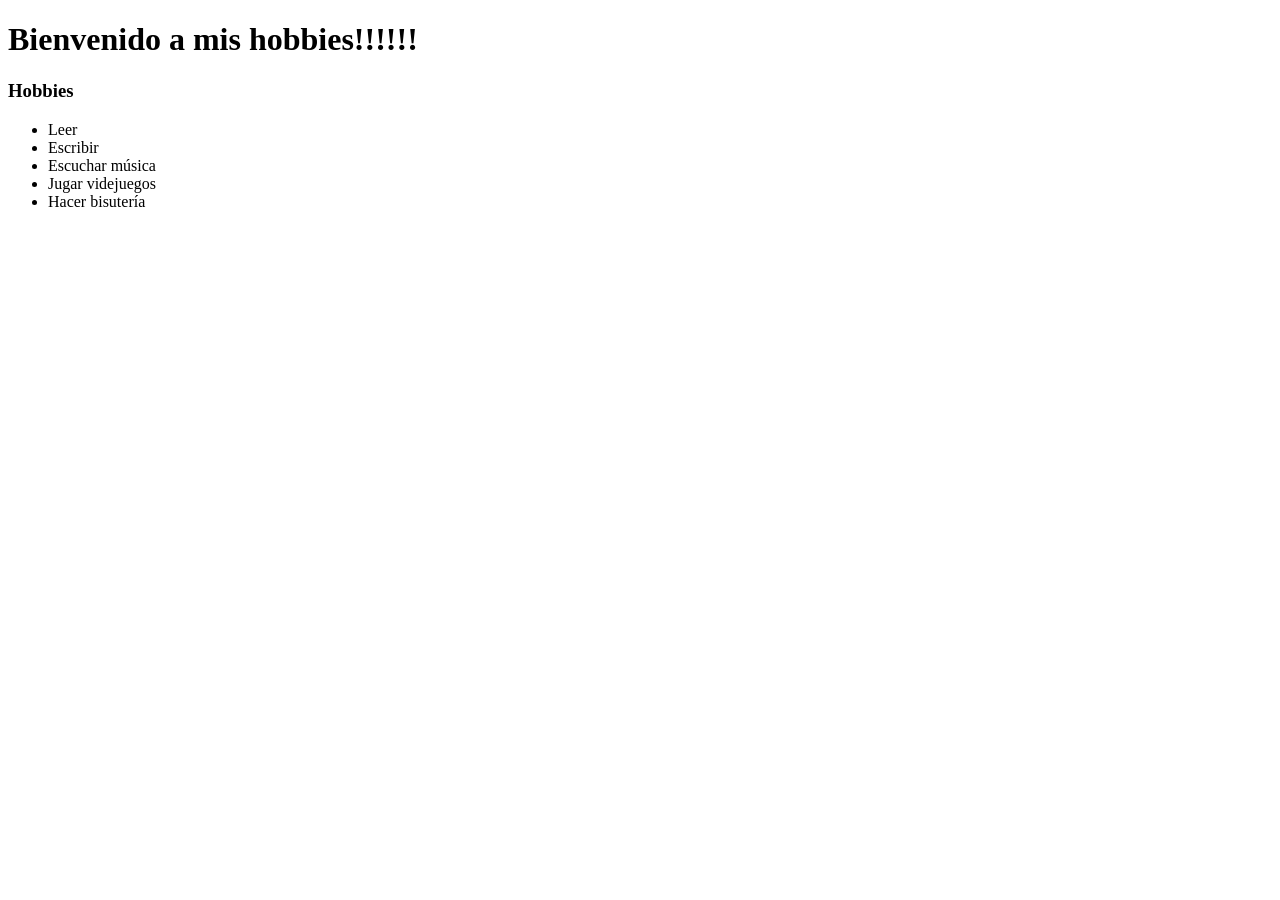
==== src/main/resources/static/hobbies.html @ c717d0c9 "Initial commit" ====
<!DOCTYPE html>
<html lang="en">
<head>
    <meta charset="UTF-8">
    <title>Hobbies de la Jos</title>
</head>
<header>
    <h1>Bienvenido a mis hobbies!!!!!!</h1>
</header>
<body>

<h3>Hobbies</h3>
<ul>
    <li> Leer</li>
    <li> Escribir</li>
    <li> Escuchar música</li>
    <li> Jugar videjuegos</li>
    <li> Hacer bisutería</li>
</ul>

</body>
</html>
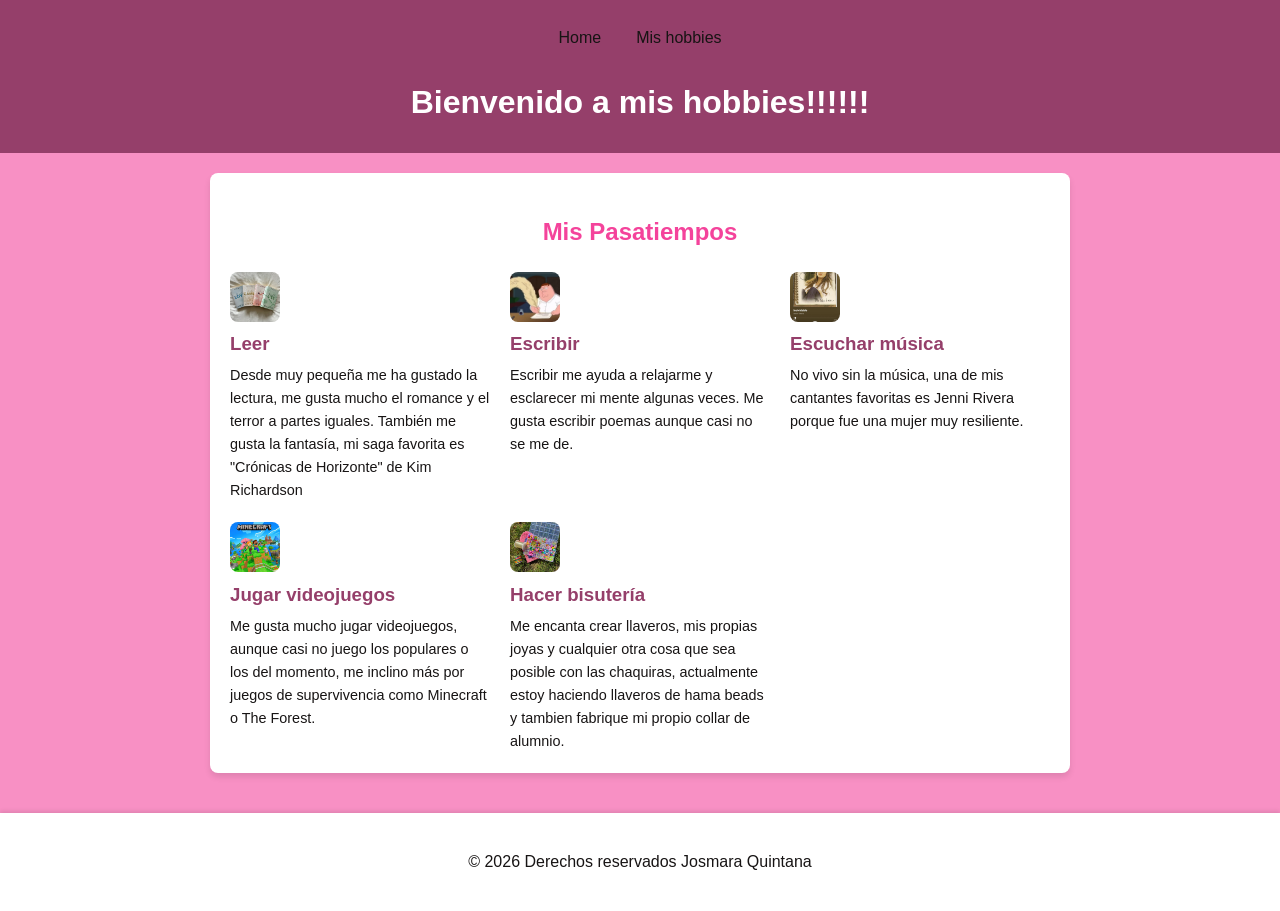
==== commit c871e3b4: "Terminación del portafolio" ====
--- a/src/main/resources/static/hobbies.html
+++ b/src/main/resources/static/hobbies.html
@@ -1,22 +1,80 @@
 <!DOCTYPE html>
-<html lang="en">
+<html lang="es">
 <head>
     <meta charset="UTF-8">
-    <title>Hobbies de la Jos</title>
+    <meta name="viewport" content="width=device-width, initial-scale=1.0">
+    <link rel="stylesheet" href="./CSS/styles.css">
+    <title>Hobbies de Jos</title>
 </head>
+<body>
+
 <header>
+    <nav id="negacion-general">
+        <a href="index.html">Home</a>
+        <a href="hobbies.html">Mis hobbies</a>
+    </nav>
     <h1>Bienvenido a mis hobbies!!!!!!</h1>
 </header>
-<body>
 
-<h3>Hobbies</h3>
-<ul>
-    <li> Leer</li>
-    <li> Escribir</li>
-    <li> Escuchar música</li>
-    <li> Jugar videjuegos</li>
-    <li> Hacer bisutería</li>
-</ul>
+<main>
+    <section class="contenedor-hobbies">
+        <h2>Mis Pasatiempos</h2>
+
+        <div class="grid-hobbies">
+
+            <div class="target-hobby">
+                <img src="twisted.jpg" alt="Saga Twisted" class="icono-hobby">
+                <div class="contenido-hobby">
+                    <h3>Leer</h3>
+                    <p>Desde muy pequeña me ha gustado la lectura, me gusta mucho el romance y el terror a partes iguales.
+                    También me gusta la fantasía, mi saga favorita es "Crónicas de Horizonte" de Kim Richardson</p>
+                </div>
+            </div>
+
+            <div class="target-hobby">
+                <img src="escribir.jpg" alt="meme de la pluma" class="icono-hobby">
+                <div class="contenido-hobby">
+                    <h3>Escribir</h3>
+                    <p>Escribir me ayuda a relajarme y esclarecer mi mente algunas veces. Me
+                    gusta escribir poemas aunque casi no se me de.</p>
+                </div>
+            </div>
+
+            <div class="target-hobby">
+                <img src="jenni.jpg" alt="Innolvidable, Jenni Rivera" class="icono-hobby">
+                <div class="contenido-hobby">
+                    <h3>Escuchar música</h3>
+                    <p>No vivo sin la música, una de mis cantantes favoritas es
+                    Jenni Rivera porque fue una mujer muy resiliente.</p>
+                </div>
+            </div>
+
+            <div class="target-hobby">
+                <img src="minecraft.jpg" alt="Minecraft" class="icono-hobby">
+                <div class="contenido-hobby">
+                    <h3>Jugar videojuegos</h3>
+                    <p>Me gusta mucho jugar videojuegos, aunque casi no juego los populares
+                    o los del momento, me inclino más por juegos de supervivencia como Minecraft o The Forest.</p>
+                </div>
+            </div>
+
+            <div class="target-hobby">
+                <img src="bisuteria.jpg" alt="Caja de bisutería" class="icono-hobby">
+                <div class="contenido-hobby">
+                    <h3>Hacer bisutería</h3>
+                    <p>Me encanta crear llaveros, mis propias joyas y cualquier otra cosa que sea posible con
+                    las chaquiras, actualmente estoy haciendo llaveros de hama beads y tambien fabrique mi propio collar
+                    de alumnio.</p>
+                </div>
+            </div>
+
+        </div>
+    </section>
+</main>
+
+<footer id="pie-pagina">
+    <p>&copy; 2026 Derechos reservados Josmara Quintana</p>
+</footer>
 
 </body>
 </html>
--- a/src/main/resources/static/CSS/styles.css
+++ b/src/main/resources/static/CSS/styles.css
@@ -0,0 +1,173 @@
+:root {
+    --primary-color: #f4439b;
+    --secundary-color: #f890c4;
+    --other-color: #953f6a;
+    --card-bg: #ffffff;
+    --border-radius: 8px;
+    --spacing: 20px;
+    --text-color: #171414;
+    --box-shadow: 0 4px 6px rgba(0, 0, 0, 0.1);
+    --hover-shadow: 0 10px 20px rgba(0, 0, 0, 0.2);/* Sombra para cuando pasa el ratón */
+}
+
+* {
+        box-sizing: border-box;
+        font-family: Arial, "Arial Black", sans-serif;
+}
+
+body {
+    background-color: var(--secundary-color);
+    color: var(--text-color);
+    line-height: 1.6;
+    margin: 0;
+    padding: 0;
+    display: grid;     /* Grid que recomendo el profe */
+    grid-template-rows: auto 1fr auto;
+    min-height: 100vh;
+
+}
+
+
+header {
+    padding: 20px;
+    background-color: var(--other-color);
+    color: white;
+    text-align: center;
+}
+
+h1, h2 {
+    color: var(--primary-color);
+    text-align: center;
+}
+
+header h1 {
+    color: #ffffff;
+    margin-bottom: 5px;
+}
+
+.parrafo-titulo {
+    text-align: center;
+    color: #ffffff;
+}
+
+nav {
+    display: flex;
+    justify-content: center;
+    gap: 15px;
+}
+
+nav a {
+    color: var(--text-color);
+    text-decoration: none;
+    padding: 5px 10px;
+    border-radius: 4px;
+    transition: background-color 0.3s ease;
+}
+
+nav a:hover {
+    background-color: rgba(255, 255, 255, 0.4); /* Animación cuando se pasa el cursor */
+}
+
+main {
+    padding: var(--spacing);
+    max-width: 900px;
+    margin: 0 auto;
+    width: 100%;
+}
+
+section, article {
+    background-color: var(--card-bg);
+    padding: var(--spacing);
+    margin-bottom: var(--spacing);
+    border-radius: var(--border-radius);
+    box-shadow: var(--box-shadow);
+}
+
+.foto-usuario {
+    float: right;
+    margin: 0 0 15px 15px;
+    border-radius: 50%;
+    border: solid 3px var(--primary-color);
+}
+
+.destacado {
+    background-color: var(--secundary-color);
+    padding: 15px;
+    border-left: 4px solid #ba3f7d;
+    font-weight: 500;
+}
+
+.tabla-bonita {
+    width: 100%;
+    border-collapse: collapse;
+}
+
+.tabla-bonita th, .tabla-bonita td {
+    border: 1px solid #ddd;
+    padding: 10px;
+    text-align: left;
+}
+
+.tabla-bonita th {
+    background-color: #ba3f7d;
+    color: #FFFFFF;
+}
+
+.grid-hobbies {
+    display: grid;
+    grid-template-columns: repeat(auto-fit, minmax(250px, 1fr));
+    /*
+    Aquí se hace una cuadricula responsiva asi de manera automatica
+    para que se ajuste cada una de las tarjetas de los hobbies que agregue
+    con el minmax tenemos un minomo de medida y si hay mas espacio se reparte de manera equitativa
+    */
+    gap: var(--spacing);
+    margin-top: var(--spacing);
+}
+
+.tarjeta-hobby {
+    background-color: #fff;
+    border: 2px solid var(--primary-color);
+    border-radius: var(--border-radius);
+    padding: 15px;
+    box-shadow: var(--box-shadow);
+    display: flex;
+    align-items: center;
+    gap: 15px;
+    transition: transform 0.3s ease, box-shadow 0.3s ease;
+}
+
+.tarjeta-hobby:hover {
+    transform: translateY(-5px);               /* Hace flotar las tarjetas cuando pasa el cursor */
+    box-shadow: var(--hover-shadow);
+}
+
+.icono-hobby {
+    width: 50px;
+    height: 50px;
+    object-fit: cover;
+    border-radius: 8px;
+}
+
+.contenido-hobby h3 {
+    margin: 0 0 5px 0;
+    color: var(--other-color);
+    text-align: left;
+}
+
+.contenido-hobby p {
+    margin: 0;
+    font-size: 0.9em;
+}
+
+
+#pie-pagina {
+    background-color: var(--card-bg);
+    padding: 20px;
+    display: flex;
+    flex-direction: column;
+    align-items: center;
+    justify-content: center;
+    text-align: center;
+    box-shadow: 0 -2px 4px rgba(0,0,0,0.1);
+}
